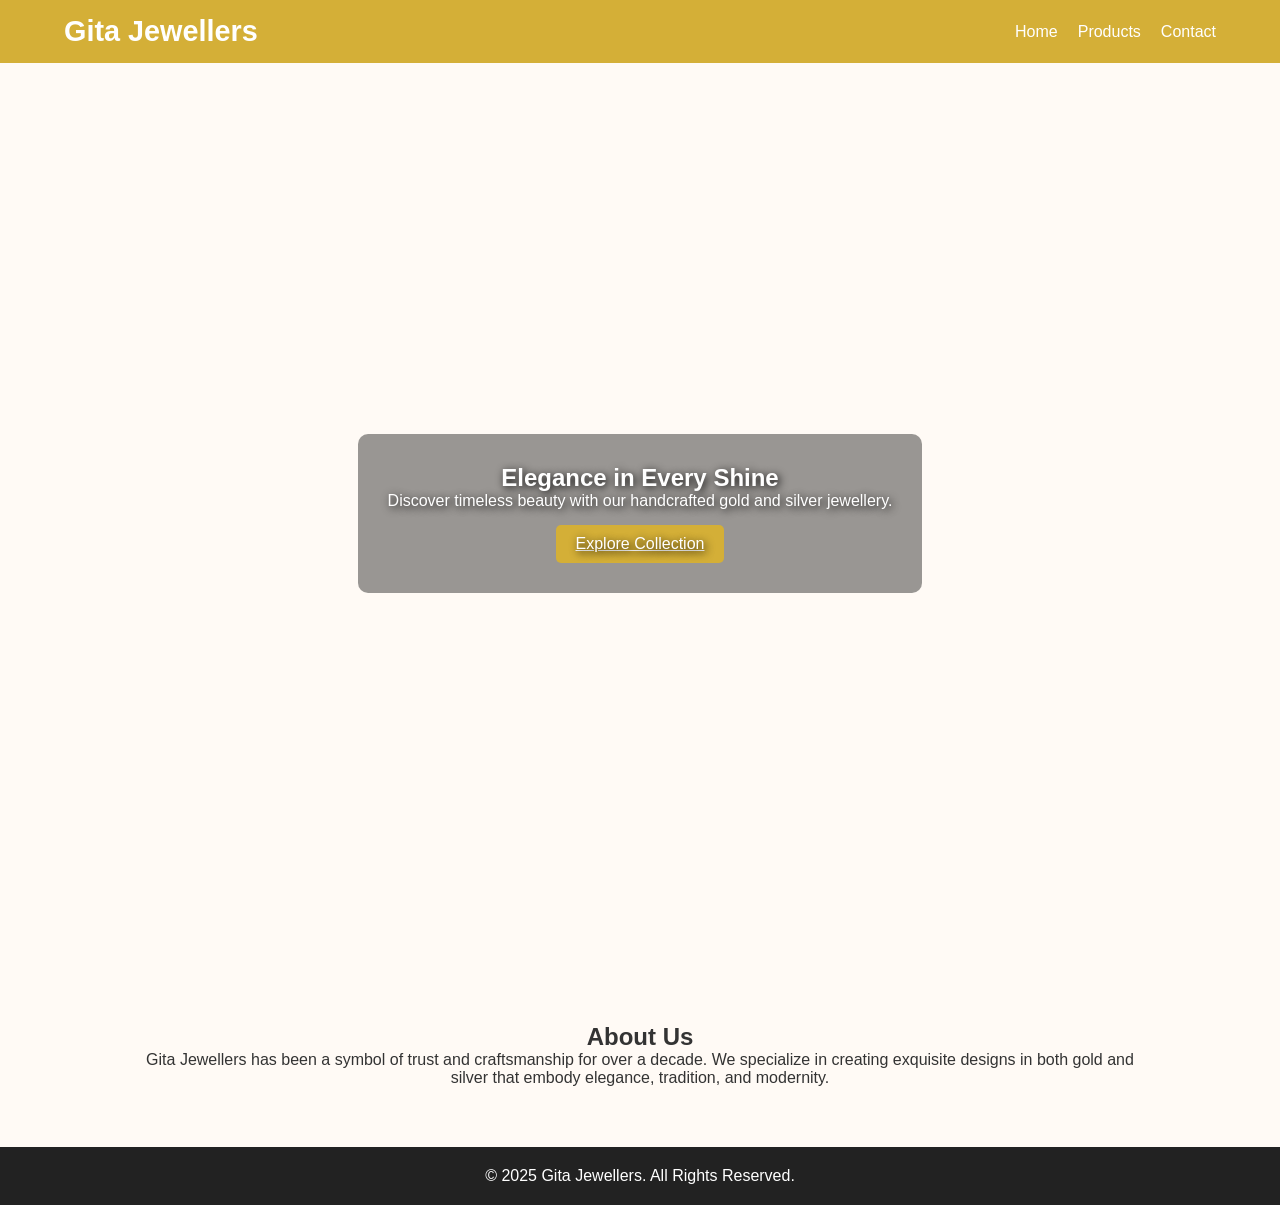
==== index.html @ 47ddd687 "Initial upload" ====
<!DOCTYPE html>
<html lang="en">
<head>
  <meta charset="UTF-8" />
  <meta name="viewport" content="width=device-width, initial-scale=1.0" />
  <title>Gita Jewellers | Elegance in Every Shine</title>
  <link rel="stylesheet" href="style.css" />
  <script defer src="script.js"></script>
</head>
<body>
  <header>
    <nav class="navbar">
      <h1 class="logo">Gita Jewellers</h1>
      <ul class="nav-links">
        <li><a href="index.html" class="active">Home</a></li>
        <li><a href="products.html">Products</a></li>
        <li><a href="contact.html">Contact</a></li>
      </ul>
    </nav>
  </header>

  <section class="hero">
    <div class="hero-content">
      <h2>Elegance in Every Shine</h2>
      <p>Discover timeless beauty with our handcrafted gold and silver jewellery.</p>
      <a href="products.html" class="btn">Explore Collection</a>
    </div>
  </section>

  <section class="about">
    <h2>About Us</h2>
    <p>
      Gita Jewellers has been a symbol of trust and craftsmanship for over a decade.
      We specialize in creating exquisite designs in both gold and silver that embody
      elegance, tradition, and modernity.
    </p>
  </section>

  <footer>
    <p>© 2025 Gita Jewellers. All Rights Reserved.</p>
  </footer>
</body>
</html>
---- style.css ----
* {
  margin: 0;
  padding: 0;
  box-sizing: border-box;
}

body {
  font-family: 'Poppins', sans-serif;
  background-color: #fffaf5;
  color: #333;
}

header {
  background: #d4af37;
  color: white;
  padding: 15px 0;
  position: sticky;
  top: 0;
}

.navbar {
  display: flex;
  justify-content: space-between;
  align-items: center;
  width: 90%;
  margin: auto;
}

.logo {
  font-size: 1.8rem;
  font-weight: bold;
}

.nav-links {
  list-style: none;
  display: flex;
  gap: 20px;
}

.nav-links a {
  text-decoration: none;
  color: white;
  transition: 0.3s;
}

.nav-links a:hover, .active {
  text-decoration: underline;
}

.hero {
  height: 100vh;
  background: url('images/gold1.jpg') center/cover no-repeat;
  display: flex;
  justify-content: center;
  align-items: center;
  color: white;
  text-shadow: 2px 2px 8px #000;
}

.hero-content {
  text-align: center;
  background: rgba(0,0,0,0.4);
  padding: 30px;
  border-radius: 10px;
}

.btn {
  display: inline-block;
  background: #d4af37;
  color: white;
  padding: 10px 20px;
  border-radius: 5px;
  margin-top: 15px;
  transition: 0.3s;
}

.btn:hover {
  background: #b9952e;
  transform: scale(1.05);
}

.about, .contact, .gallery {
  padding: 60px 10%;
  text-align: center;
}

.gallery .grid {
  display: grid;
  grid-template-columns: repeat(auto-fit, minmax(250px, 1fr));
  gap: 20px;
  margin-top: 30px;
}

.gallery img {
  width: 100%;
  border-radius: 10px;
  transition: transform 0.4s;
}

.gallery img:hover {
  transform: scale(1.05);
}

form {
  display: flex;
  flex-direction: column;
  width: 300px;
  margin: 20px auto;
  gap: 10px;
}

input, textarea {
  padding: 10px;
  border-radius: 5px;
  border: 1px solid #ccc;
}

button {
  background: #d4af37;
  color: white;
  border: none;
  padding: 10px;
  border-radius: 5px;
  cursor: pointer;
}

button:hover {
  background: #b9952e;
}

footer {
  background: #222;
  color: white;
  text-align: center;
  padding: 20px 0;
}
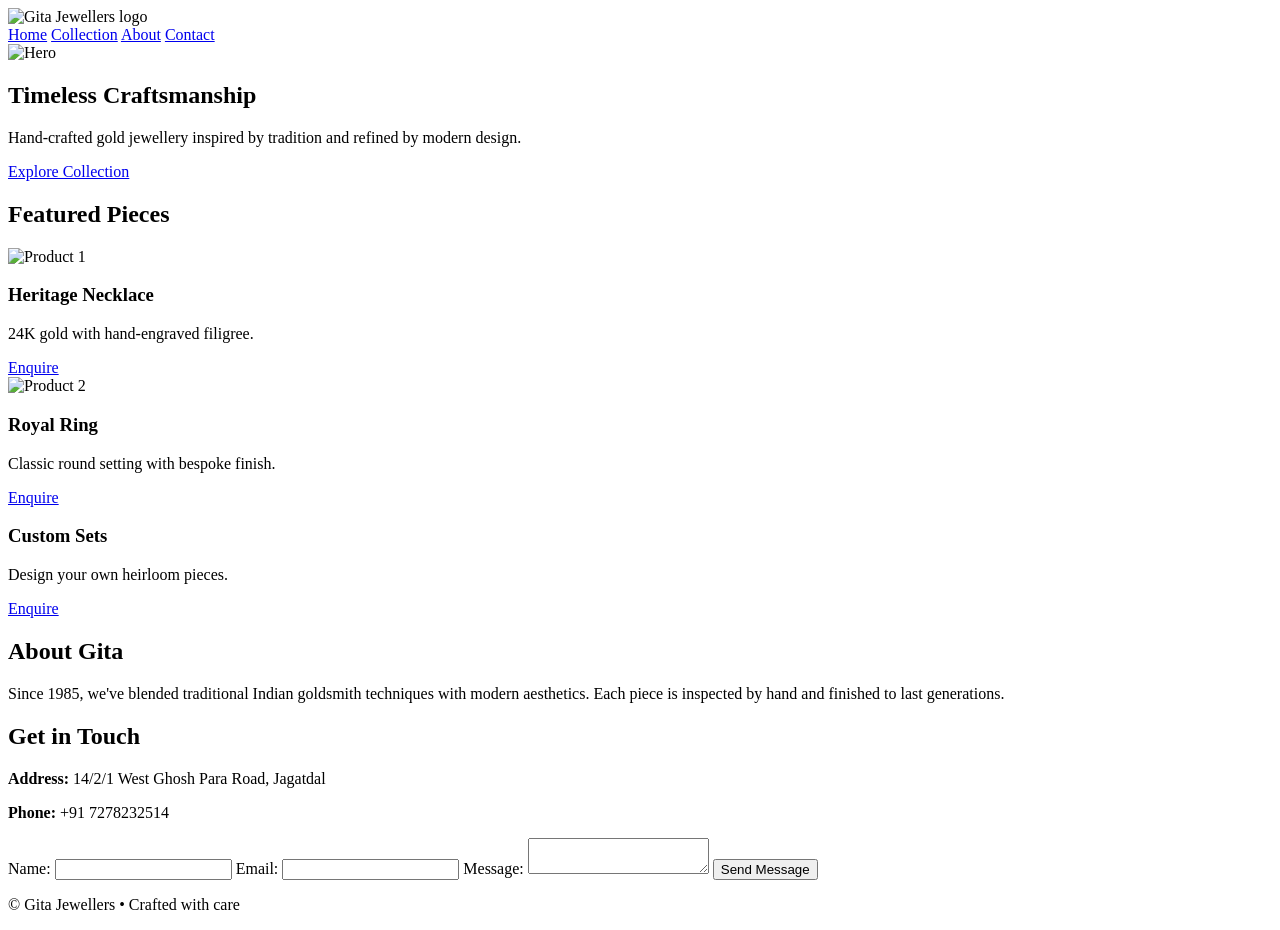
==== commit 5397bac0: "Update index.html" ====
--- a/index.html
+++ b/index.html
@@ -1,43 +1,105 @@
 <!DOCTYPE html>
 <html lang="en">
 <head>
-  <meta charset="UTF-8" />
-  <meta name="viewport" content="width=device-width, initial-scale=1.0" />
-  <title>Gita Jewellers | Elegance in Every Shine</title>
-  <link rel="stylesheet" href="style.css" />
-  <script defer src="script.js"></script>
+<meta charset="utf-8" />
+<meta name="viewport" content="width=device-width,initial-scale=1" />
+<title>Gita Jewellers</title>
+<link rel="stylesheet" href="styles.css" />
 </head>
 <body>
-  <header>
-    <nav class="navbar">
-      <h1 class="logo">Gita Jewellers</h1>
-      <ul class="nav-links">
-        <li><a href="index.html" class="active">Home</a></li>
-        <li><a href="products.html">Products</a></li>
-        <li><a href="contact.html">Contact</a></li>
-      </ul>
-    </nav>
-  </header>
+<header class="site-header">
+  <div class="logo">
+    <img src="images/logo.svg" alt="Gita Jewellers logo" />
+  </div>
+  <nav class="nav">
+    <a href="#home">Home</a>
+    <a href="#collection">Collection</a>
+    <a href="#about">About</a>
+    <a href="#contact">Contact</a>
+  </nav>
+</header>
 
-  <section class="hero">
-    <div class="hero-content">
-      <h2>Elegance in Every Shine</h2>
-      <p>Discover timeless beauty with our handcrafted gold and silver jewellery.</p>
-      <a href="products.html" class="btn">Explore Collection</a>
+<main>
+  <section id="home" class="hero">
+    <img class="hero-img" src="images/hero1.svg" alt="Hero" />
+    <div class="hero-text">
+      <h1>Timeless Craftsmanship</h1>
+      <p>Hand-crafted gold jewellery inspired by tradition and refined by modern design.</p>
+      <a class="cta" href="#collection">Explore Collection</a>
     </div>
   </section>
 
-  <section class="about">
-    <h2>About Us</h2>
-    <p>
-      Gita Jewellers has been a symbol of trust and craftsmanship for over a decade.
-      We specialize in creating exquisite designs in both gold and silver that embody
-      elegance, tradition, and modernity.
-    </p>
+  <section id="collection" class="collection">
+    <h2>Featured Pieces</h2>
+    <div class="grid">
+      <article class="card">
+        <img src="images/product1.svg" alt="Product 1" />
+        <h3>Heritage Necklace</h3>
+        <p>24K gold with hand-engraved filigree.</p>
+        <a class="card-action" href="#contact">Enquire</a>
+      </article>
+      <article class="card">
+        <img src="images/product2.svg" alt="Product 2" />
+        <h3>Royal Ring</h3>
+        <p>Classic round setting with bespoke finish.</p>
+        <a class="card-action" href="#contact">Enquire</a>
+      </article>
+      <article class="card subtle">
+        <div class="placeholder-photo"></div>
+        <h3>Custom Sets</h3>
+        <p>Design your own heirloom pieces.</p>
+        <a class="card-action" href="#contact">Enquire</a>
+      </article>
+    </div>
   </section>
 
-  <footer>
-    <p>© 2025 Gita Jewellers. All Rights Reserved.</p>
-  </footer>
+  <section id="about" class="about">
+    <div class="about-inner">
+      <h2>About Gita</h2>
+      <p>Since 1985, we've blended traditional Indian goldsmith techniques with modern aesthetics. Each piece is inspected by hand and finished to last generations.</p>
+    </div>
+  </section>
+
+  <section id="contact" class="contact">
+    <h2>Get in Touch</h2>
+   <p><strong>Address:</strong> 14/2/1 West Ghosh Para Road, Jagatdal</p>
+    <p><strong>Phone:</strong> +91 7278232514</p>
+    <form id="contact-form">
+      <label>Name:</label>
+      <input type="text" name="from_name" required>
+      
+      <label>Email:</label>
+      <input type="email" name="reply_to" required>
+      
+      <label>Message:</label>
+      <textarea name="message" required></textarea>
+      
+      <button type="submit">Send Message</button>
+    </form>
+    <p id="status"></p>
+  </section>
+</main>
+
+  <script>
+    document.getElementById("contact-form").addEventListener("submit", function(event) {
+      event.preventDefault();
+      emailjs.sendForm("service_89lxvfm", "template_upx6qdh", this)
+        .then(() => {
+          document.getElementById("status").innerText = "✅ Message sent successfully!";
+          document.getElementsByName("from_name")[0].value = "";
+          document.getElementsByName("reply_to")[0].value = "";
+          document.getElementsByName("message")[0].value = "";
+        }, (err) => {
+          document.getElementById("status").innerText = "❌ Failed to send. Please try again.";
+          console.error("EmailJS Error:", err);
+        });
+    });
+  </script>
+  
+
+<footer class="site-footer">
+  <p>© Gita Jewellers • Crafted with care</p>
+</footer>
+
 </body>
 </html>
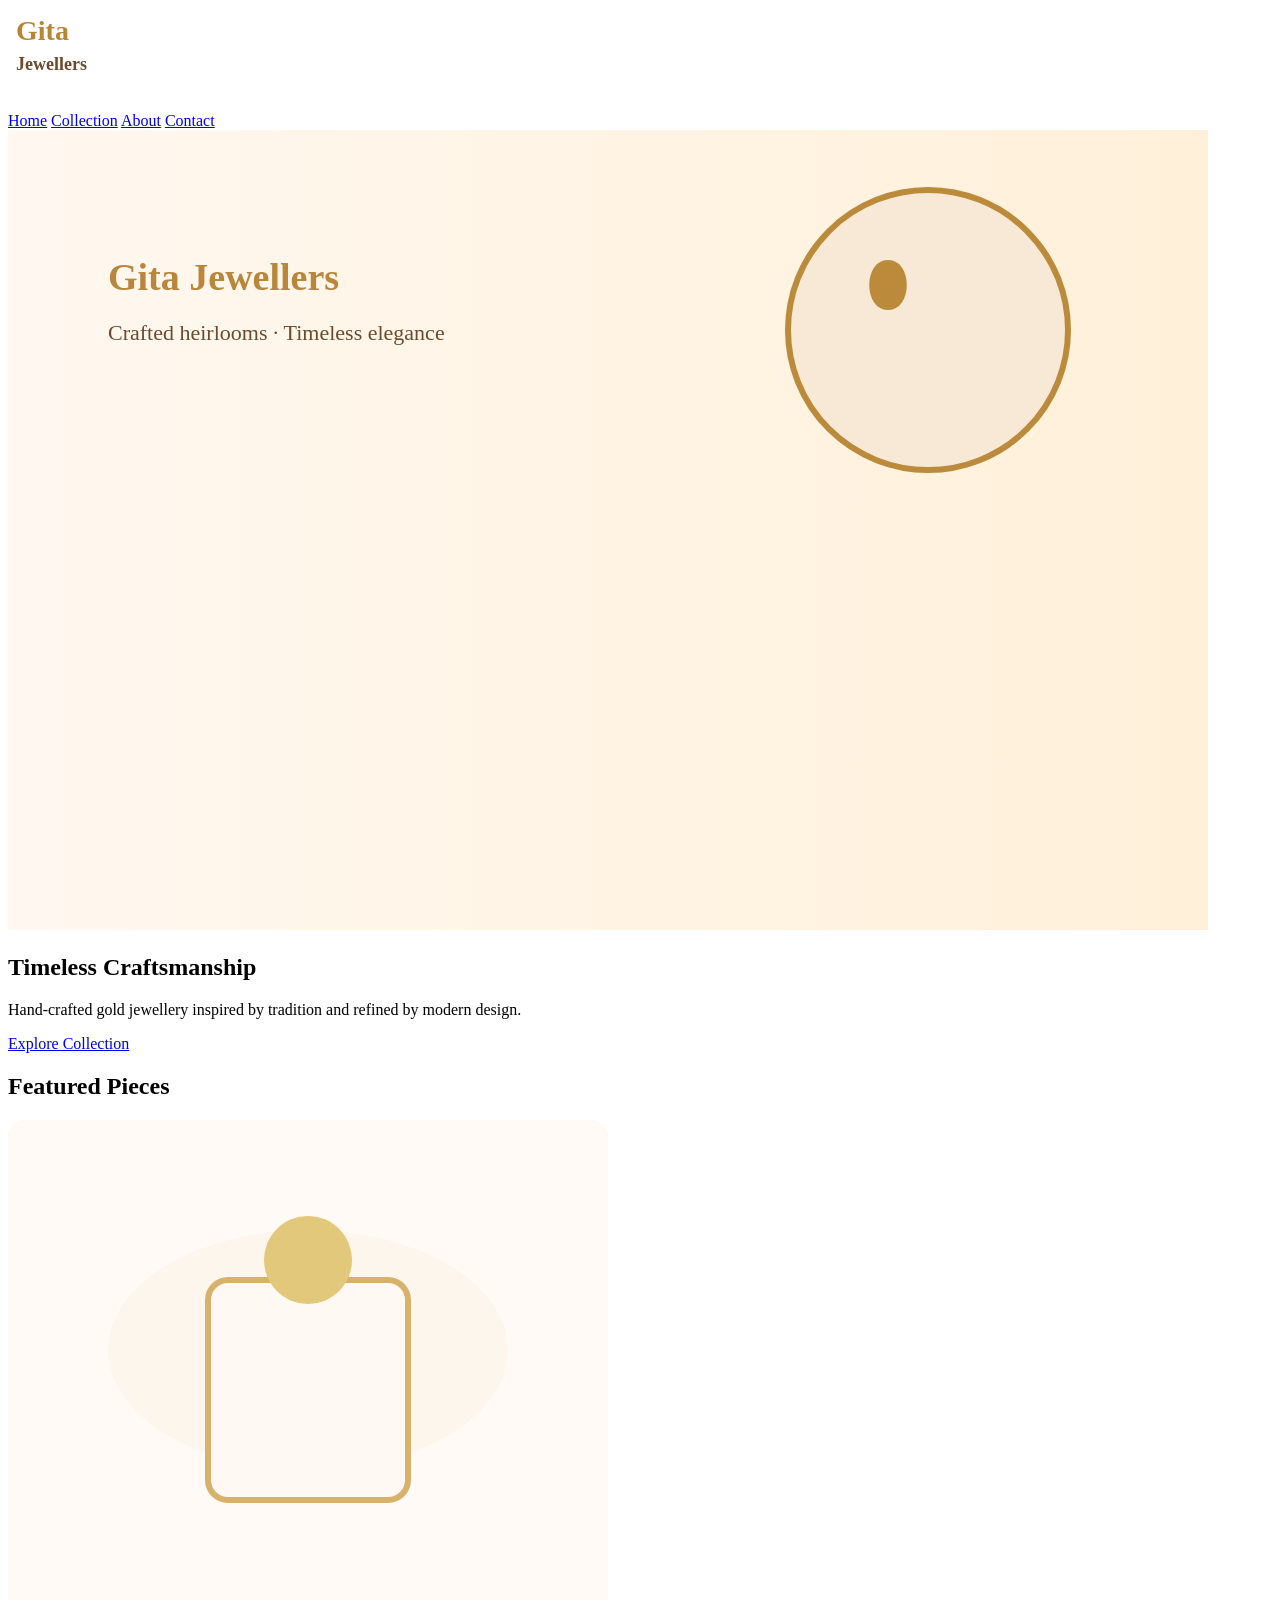
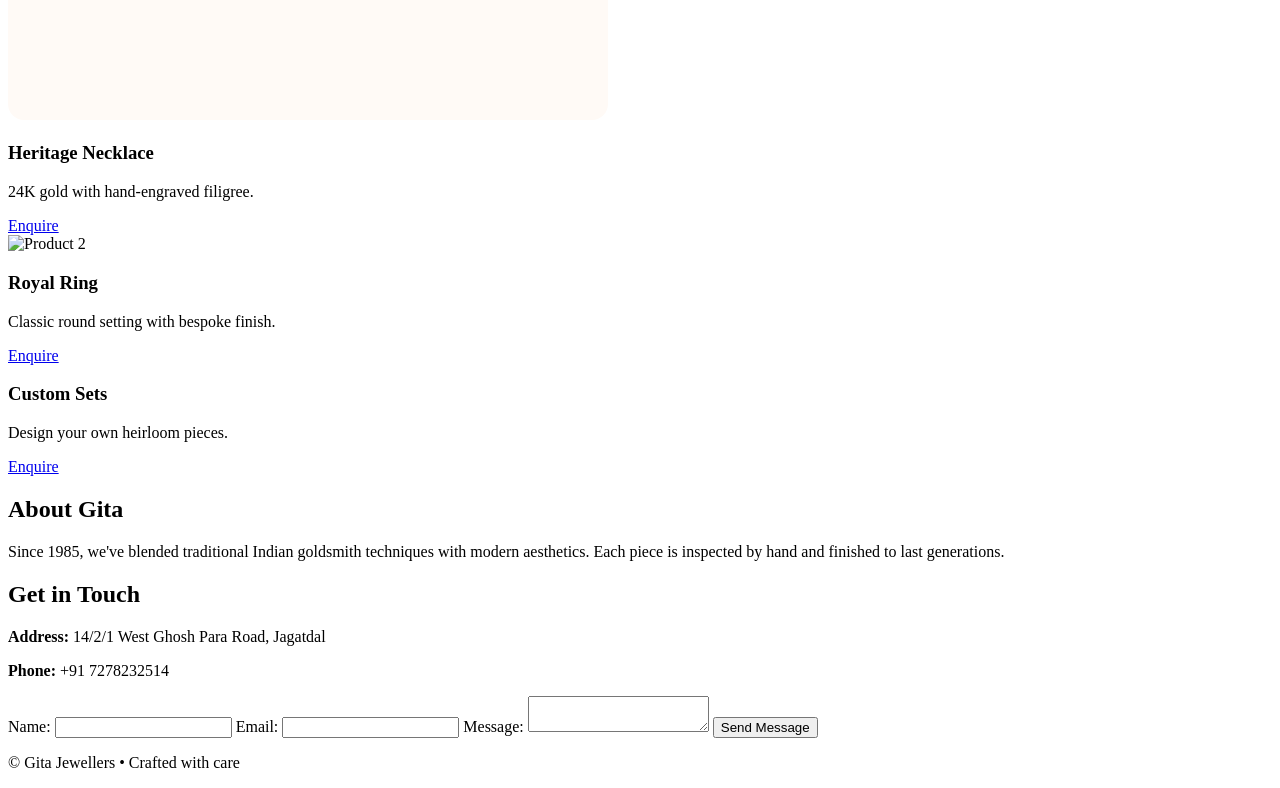
==== commit 0dc024ee: "Update index.html" ====
--- a/index.html
+++ b/index.html
@@ -9,7 +9,7 @@
 <body>
 <header class="site-header">
   <div class="logo">
-    <img src="images/logo.svg" alt="Gita Jewellers logo" />
+    <img src="/logo.svg" alt="Gita Jewellers logo" />
   </div>
   <nav class="nav">
     <a href="#home">Home</a>
@@ -21,7 +21,7 @@
 
 <main>
   <section id="home" class="hero">
-    <img class="hero-img" src="images/hero1.svg" alt="Hero" />
+    <img class="hero-img" src="/hero1.svg" alt="Hero" />
     <div class="hero-text">
       <h1>Timeless Craftsmanship</h1>
       <p>Hand-crafted gold jewellery inspired by tradition and refined by modern design.</p>
@@ -33,7 +33,7 @@
     <h2>Featured Pieces</h2>
     <div class="grid">
       <article class="card">
-        <img src="images/product1.svg" alt="Product 1" />
+        <img src="/product1.svg" alt="Product 1" />
         <h3>Heritage Necklace</h3>
         <p>24K gold with hand-engraved filigree.</p>
         <a class="card-action" href="#contact">Enquire</a>
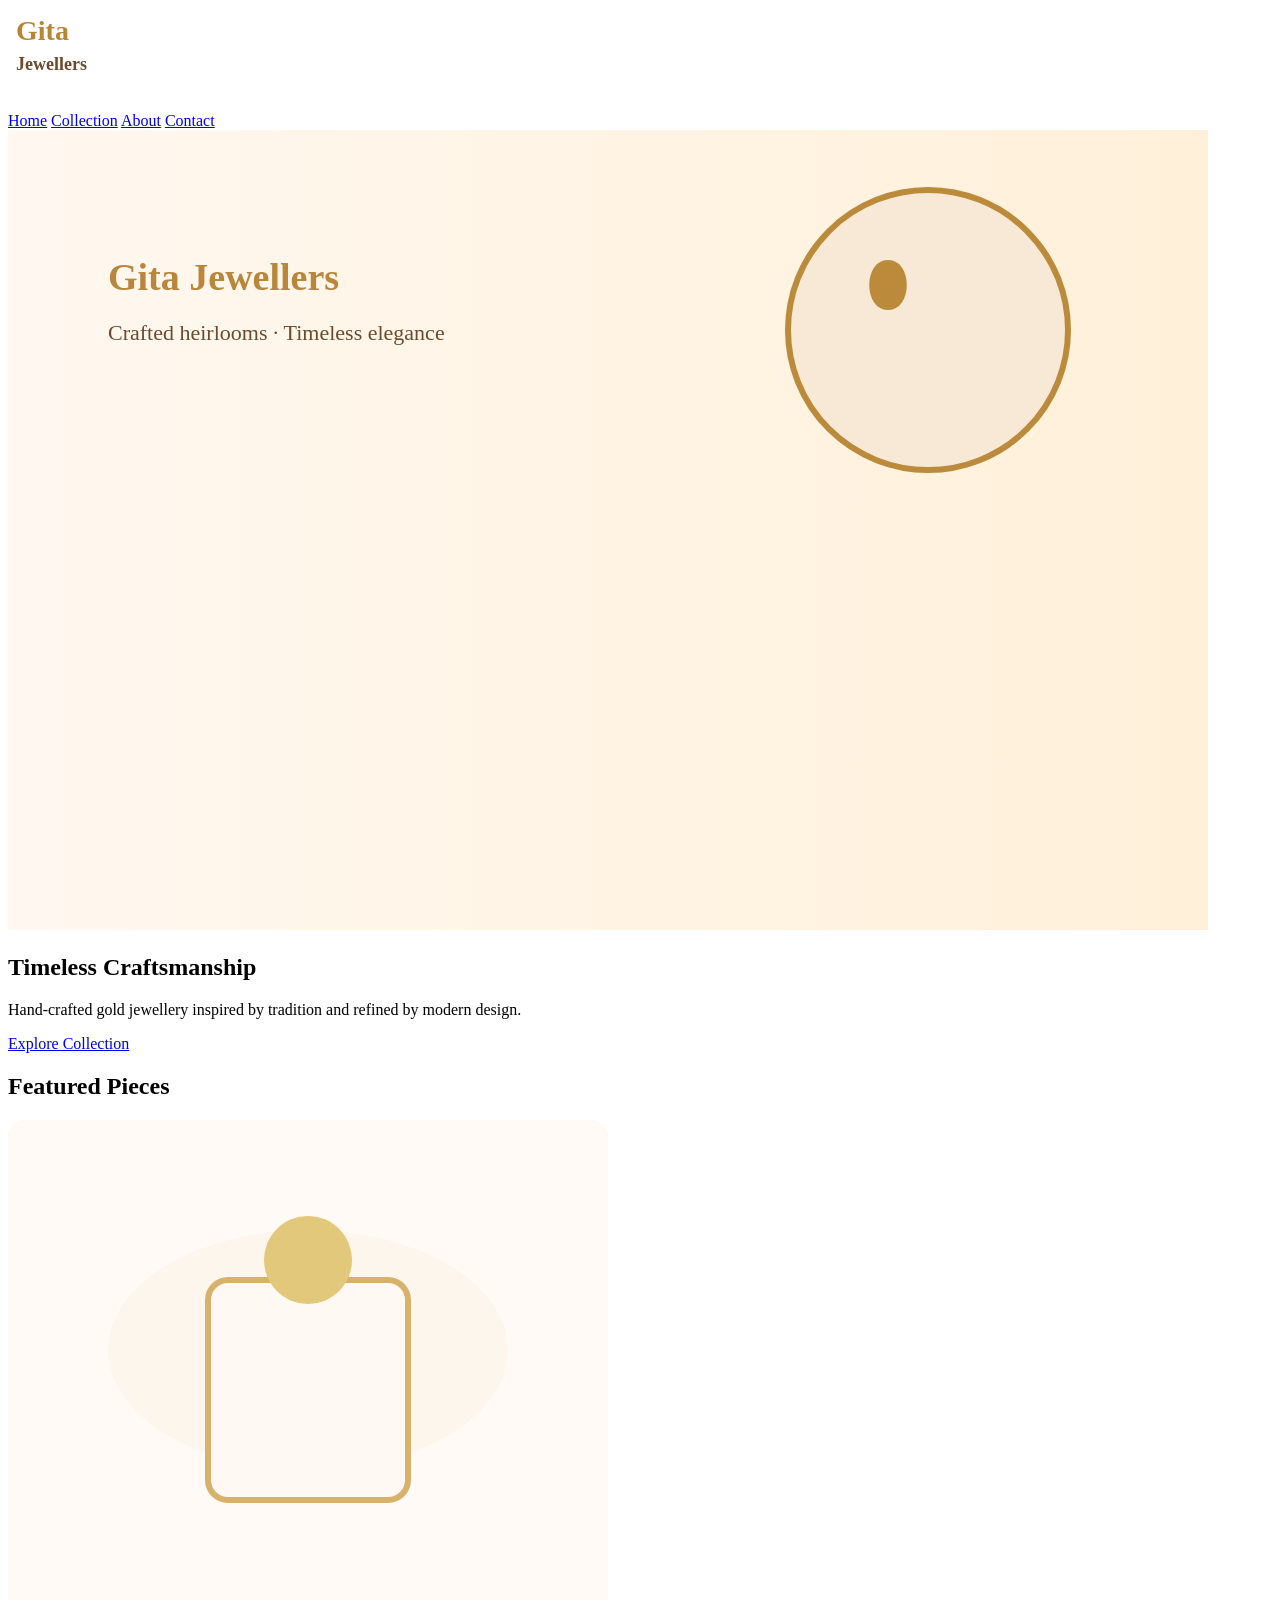
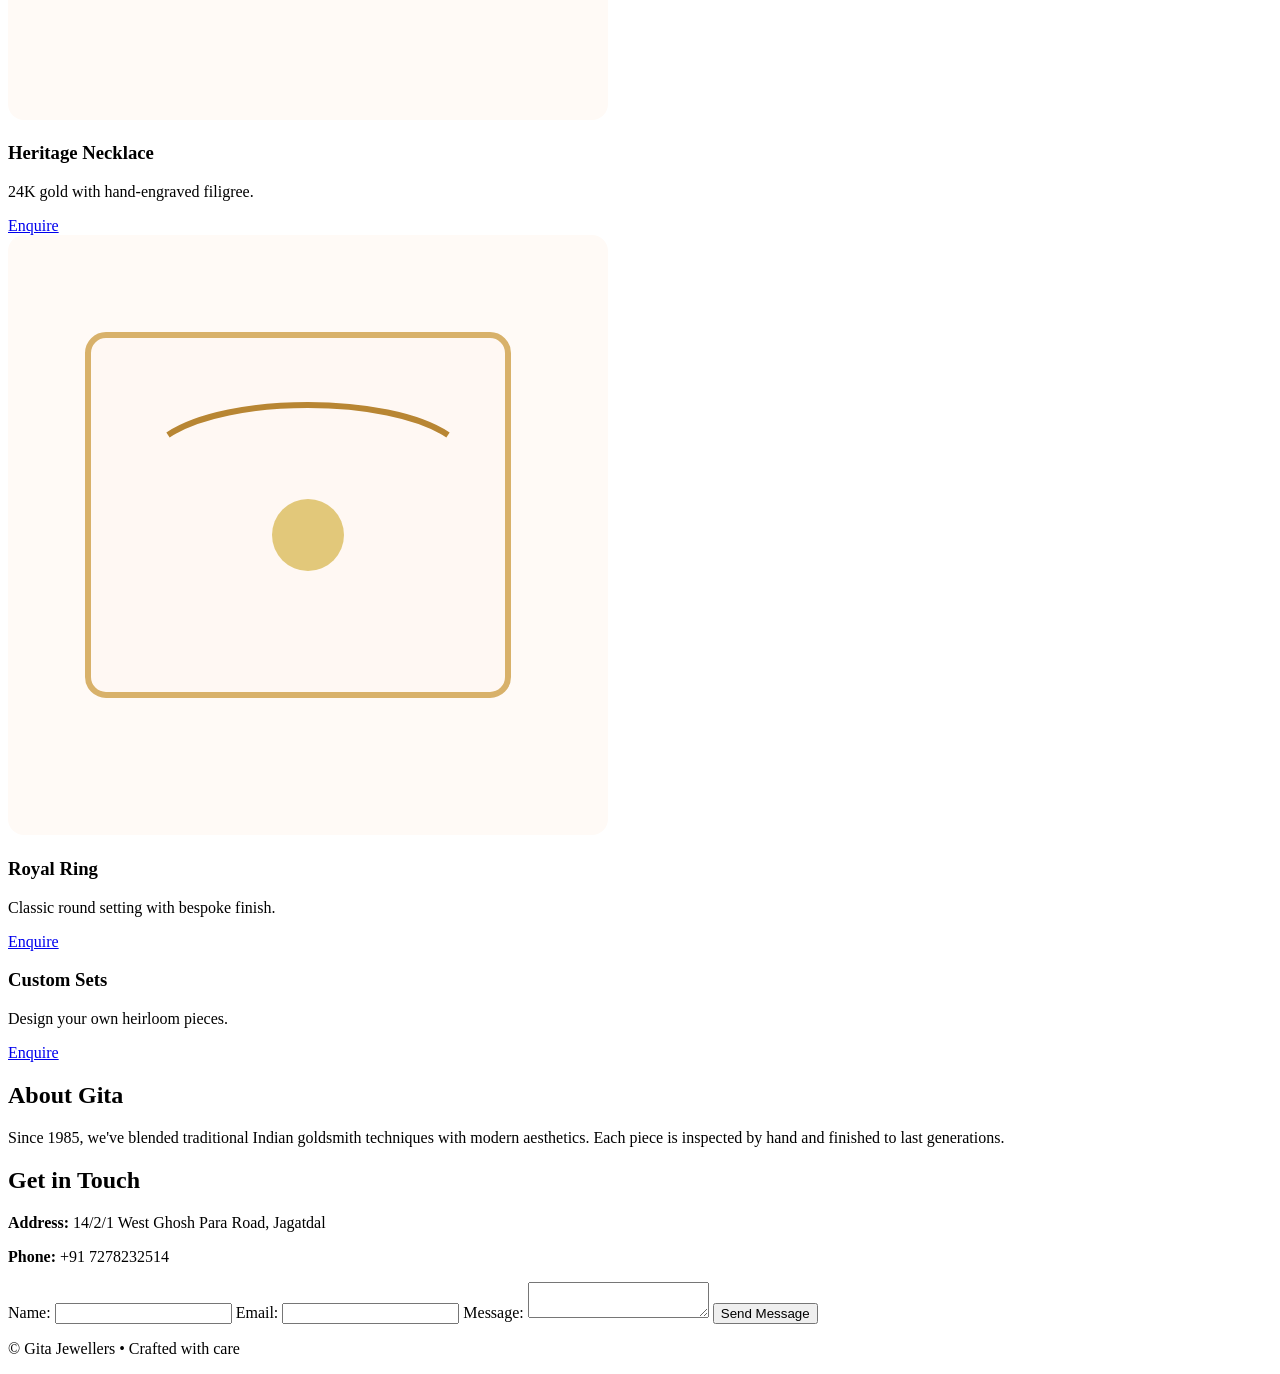
==== commit 3b7f7aac: "Update index.html" ====
--- a/index.html
+++ b/index.html
@@ -39,7 +39,7 @@
         <a class="card-action" href="#contact">Enquire</a>
       </article>
       <article class="card">
-        <img src="images/product2.svg" alt="Product 2" />
+        <img src="/product2.svg" alt="Product 2" />
         <h3>Royal Ring</h3>
         <p>Classic round setting with bespoke finish.</p>
         <a class="card-action" href="#contact">Enquire</a>
